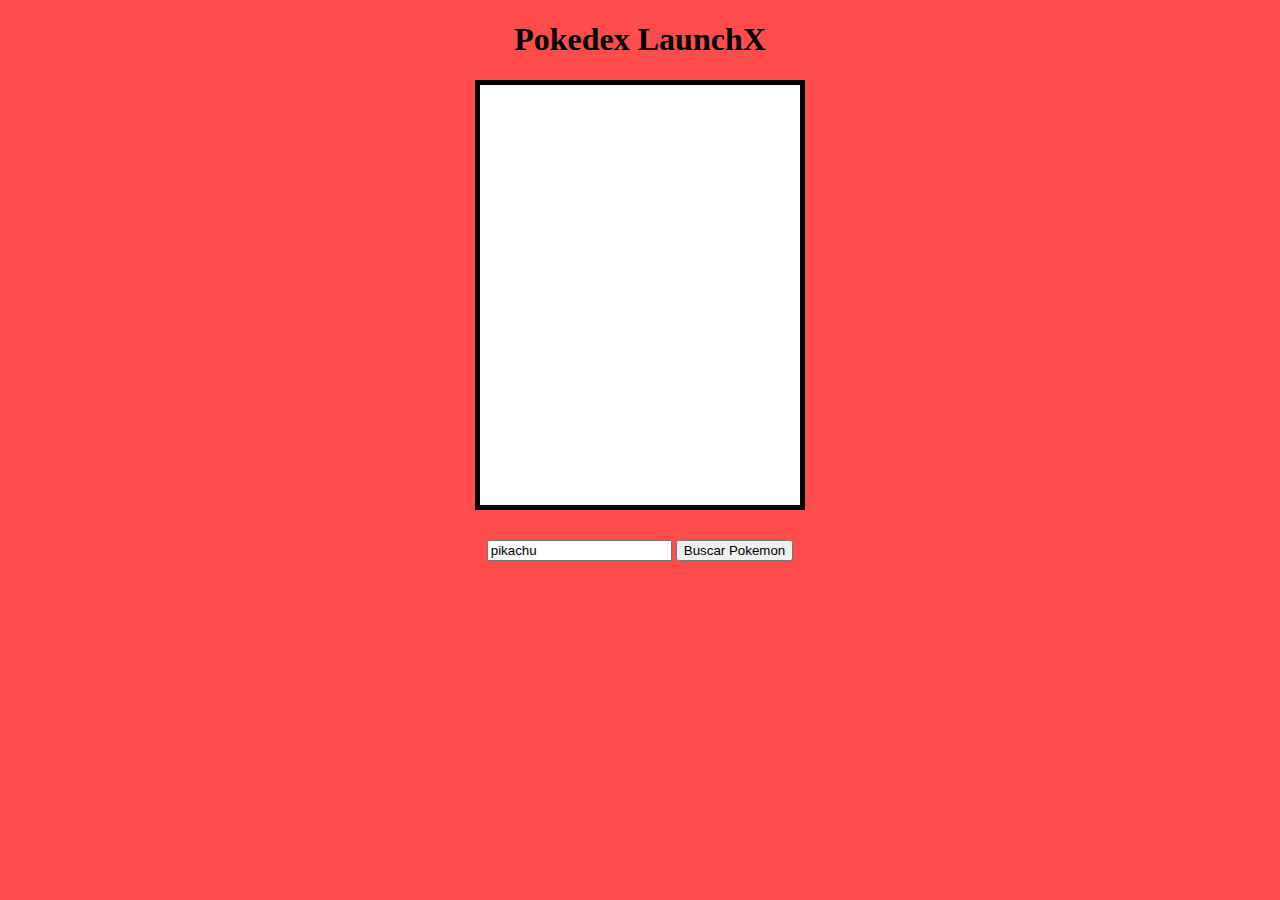
==== 04 - JS/practica/index.html @ 5159373c "add: practicas 3 - 4 terminadas" ====
<!DOCTYPE html>
<html lang="en">
  <head>
    <meta charset="UTF-8" />
    <meta http-equiv="X-UA-Compatible" content="IE=edge" />
    <meta name="viewport" content="width=device-width, initial-scale=1.0" />
    <title>Pokedex LaunchX</title>
    <link rel="stylesheet" href="./styles.css" />
  </head>
  <body>
    <div class="container">
      <h1>Pokedex LaunchX</h1>
      <div class="pokedex-info" id="pokedex-info"></div>
      <div>
        <input type="text" id="pokeName" value="pikachu" />
        <button id="submit">Buscar Pokemon</button>
      </div>
    </div>
  </body>
  <script src="./pokedex.js"></script>
</html>
---- 04 - JS/practica/styles.css ----
body {
  background-color: rgba(255, 0, 0, 0.7);
  color: #fff;
  padding: 0;
  margin: 0;
  color: #000;
}

.pokedex-info {
  border: 5px solid #000;
  background-color: #fff;
  width: 300px;
  height: 400px;
  overflow-y: scroll;
  padding: 10px;
  margin-bottom: 30px;
}

.container {
  width: 90%;
  max-width: 1000px;
  margin: 0 auto;
  display: flex;
  flex-direction: column;
  justify-content: center;
  align-items: center;
}

.main-info {
  display: flex;
  flex-direction: column;
  justify-content: center;
  align-items: center;
}

.stat .header {
  display: flex;
  justify-content: space-between;
}

.percentage-bar {
  background-color: yellow;
  width: 40%;
  height: 15px;
}
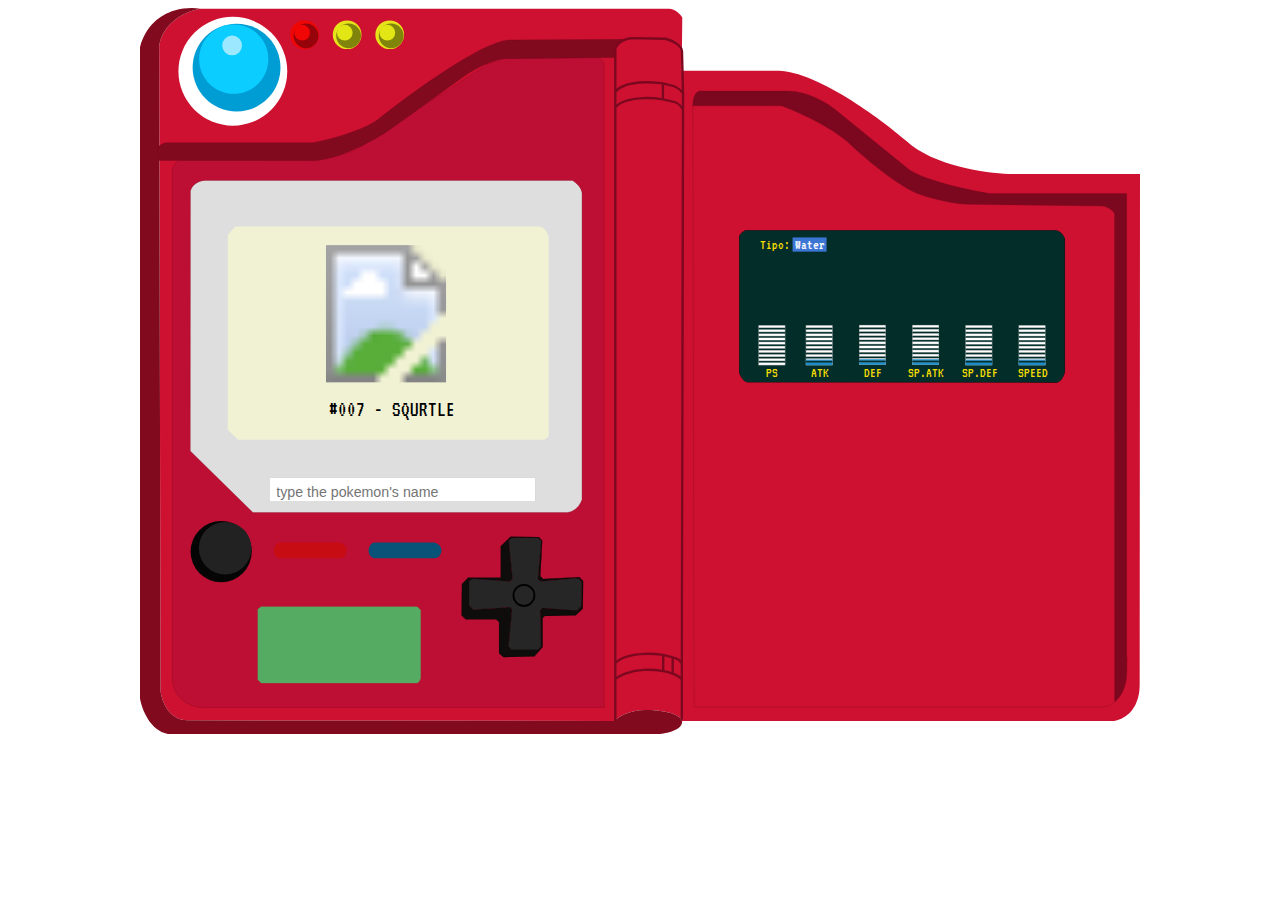
==== commit f0a42cb1: "ADD: svg UI added" ====
--- a/04 - JS/practica/index.html
+++ b/04 - JS/practica/index.html
@@ -5,16 +5,1851 @@
     <meta http-equiv="X-UA-Compatible" content="IE=edge" />
     <meta name="viewport" content="width=device-width, initial-scale=1.0" />
     <title>Pokedex LaunchX</title>
+    <link rel="preconnect" href="https://fonts.googleapis.com" />
+    <link rel="preconnect" href="https://fonts.gstatic.com" crossorigin />
+    <link
+      href="https://fonts.googleapis.com/css2?family=VT323&display=swap"
+      rel="stylesheet"
+    />
     <link rel="stylesheet" href="./styles.css" />
   </head>
   <body>
     <div class="container">
-      <h1>Pokedex LaunchX</h1>
-      <div class="pokedex-info" id="pokedex-info"></div>
-      <div>
-        <input type="text" id="pokeName" value="pikachu" />
-        <button id="submit">Buscar Pokemon</button>
-      </div>
+      <svg
+        width="1000"
+        viewBox="0 0 3382 2457"
+        fill="none"
+        xmlns="http://www.w3.org/2000/svg"
+      >
+        <g id="Group 13">
+          <g id="Vector 1">
+            <path
+              d="M1833.5 2411H3293C3322.17 2408.5 3380.6 2380.4 3381 2288L3382 561.5H2937.5C2860.5 559.333 2683.8 534.2 2593 451C2503 373.167 2290.4 216.5 2160 212.5H1832L1834 31.9999C1827.83 21.8332 1809.9 1.6999 1787.5 2.4999H203C163.832 9.48398 81.7127 40.963 65 126.5L69.5 2310C73.3333 2343.17 97.1 2409.4 161.5 2409L1605.5 2411C1617.17 2398.17 1655.3 2372.9 1714.5 2374.5C1749.5 2374.5 1822.3 2381.8 1833.5 2411Z"
+              fill="#CE1131"
+            />
+            <path
+              d="M0 132.5V2335.5C7 2376 39.1 2457 111.5 2457L1746 2456.5C1776.33 2454.83 1836.3 2443.4 1833.5 2411C1822.3 2381.8 1749.5 2374.5 1714.5 2374.5C1655.3 2372.9 1617.17 2398.17 1605.5 2411L161.5 2409C97.1 2409.4 73.3333 2343.17 69.5 2310L65 126.5C81.7127 40.963 163.832 9.48398 203 2.4999C181.088 -1.15218 149.065 -1.04994 116.5 8.72669C68.8139 23.0431 19.9656 58.1045 0 132.5Z"
+              fill="#810A1E"
+            />
+          </g>
+          <path
+            id="Vector 3"
+            d="M1570 2365.6V194.096C1570 170.496 1544.67 166.263 1532 167.096L1250.5 170.596C1244.5 160.996 1193.67 182.263 1169 194.096L737.5 474.596C715.1 492.596 629.5 509.429 589.5 515.596H137C121.8 515.996 112 535.763 109 545.596V2266.6C113.8 2342.6 176 2364.26 206.5 2365.6H1570Z"
+            fill="#BD0F34"
+            stroke="#7C081F"
+          />
+          <path
+            id="Vector 5"
+            d="M170.5 630L170 1498L382 1706.5H1443C1455.67 1706 1483.8 1696.4 1495 1662V626C1494.83 618.333 1488.1 599 1462.5 583H220C206.667 583.333 178.1 591 170.5 619V630Z"
+            fill="#DEDEDE"
+            stroke="#7C081F"
+          />
+          <path
+            id="Vector 2"
+            d="M62 469.5L62.5 515.5L583.5 516C665.1 516 786.167 450.333 836.5 417.5L1095 231.5C1162.6 185.9 1213.83 172.5 1231 171.5L1604 167.5V140.5C1604.8 121.3 1640 109.5 1657.5 106L1245.5 108C1148.3 118 911.333 291.5 805 377C745.8 418.6 632.667 446.667 583.5 455.5H91C77 455.5 65.8333 464.833 62 469.5Z"
+            fill="#810A1E"
+            stroke="#7C081F"
+          />
+          <g id="Vector">
+            <path
+              d="M3296.16 2346.5C3317.24 2329.33 3336.76 2297.99 3337 2245C3337.4 2158.2 3337.17 2206.5 3337 2241.5V627.5H2874C2810.83 617.5 2668.4 587.8 2604 549L2351 343C2325.83 322.167 2258.1 280.5 2188.5 280.5H1899.5C1889.6 278.529 1869.97 285.98 1869.51 331C1869.51 331 2167 331 2169 331C2171 331 2337.73 392.75 2414 472.5C2460.17 514.833 2569.2 605.6 2636 630C2673.33 643.5 2754.5 664 2800.5 664L3254.5 670C3264.33 671.167 3286.4 677.9 3296 695.5L3296.16 2346.5Z"
+              fill="#7C081F"
+            />
+            <path
+              d="M3337 2245C3336.6 2331.8 3284.5 2360.5 3258.5 2364H1874L1869.5 333C1869.5 332.325 1869.5 331.659 1869.51 331M3337 2245C3337.4 2158.2 3337.17 2206.5 3337 2241.5V627.5H2874C2810.83 617.5 2668.4 587.8 2604 549L2351 343C2325.83 322.167 2258.1 280.5 2188.5 280.5H1899.5C1889.6 278.529 1869.97 285.98 1869.51 331M3337 2245C3336.76 2297.99 3317.24 2329.33 3296.16 2346.5L3296 695.5C3286.4 677.9 3264.33 671.167 3254.5 670L2800.5 664C2754.5 664 2673.33 643.5 2636 630C2569.2 605.6 2460.17 514.833 2414 472.5C2337.73 392.75 2171 331 2169 331C2167 331 1869.51 331 1869.51 331M1869.5 331H1869.51"
+              stroke="#7C081F"
+            />
+          </g>
+          <g id="Group 1">
+            <circle id="Ellipse 4" cx="314" cy="214" r="184" fill="white" />
+            <path
+              id="Ellipse 1"
+              d="M475 201.5C475 283.514 408.514 350 326.5 350C244.486 350 178 283.514 178 201.5C178 119.486 244.486 53 326.5 53C408.514 53 475 119.486 475 201.5Z"
+              fill="#009DD4"
+            />
+            <path
+              id="Ellipse 3"
+              d="M434 173C434 237.617 381.617 290 317 290C252.383 290 200 237.617 200 173C200 108.383 252.383 56 317 56C381.617 56 434 108.383 434 173Z"
+              fill="#0BCDFF"
+            />
+            <circle
+              id="Ellipse 2"
+              cx="311.5"
+              cy="126.5"
+              r="33.5"
+              fill="#9CE8FF"
+            />
+          </g>
+          <g id="Group 2">
+            <circle
+              id="Ellipse 5"
+              cx="556.5"
+              cy="90.5"
+              r="48.5"
+              fill="#F00605"
+            />
+            <path
+              id="Ellipse 7"
+              d="M603.5 94C603.5 117.196 584.696 136 561.5 136C538.304 136 519.5 117.196 519.5 94C519.5 70.804 538.304 52 561.5 52C584.696 52 603.5 70.804 603.5 94Z"
+              fill="#96030B"
+            />
+            <circle
+              id="Ellipse 6"
+              cx="548.5"
+              cy="83.5"
+              r="26.5"
+              fill="#F00605"
+            />
+          </g>
+          <g id="Group 3">
+            <circle
+              id="Ellipse 5_2"
+              cx="700.5"
+              cy="90.5"
+              r="48.5"
+              fill="#E6E318"
+            />
+            <path
+              id="Ellipse 7_2"
+              d="M747.5 94C747.5 117.196 728.696 136 705.5 136C682.304 136 663.5 117.196 663.5 94C663.5 70.804 682.304 52 705.5 52C728.696 52 747.5 70.804 747.5 94Z"
+              fill="#80840B"
+            />
+            <circle
+              id="Ellipse 6_2"
+              cx="692.5"
+              cy="83.5"
+              r="26.5"
+              fill="#E2E615"
+            />
+          </g>
+          <g id="Group 4">
+            <circle
+              id="Ellipse 5_3"
+              cx="844.5"
+              cy="90.5"
+              r="48.5"
+              fill="#E6E318"
+            />
+            <path
+              id="Ellipse 7_3"
+              d="M891.5 94C891.5 117.196 872.696 136 849.5 136C826.304 136 807.5 117.196 807.5 94C807.5 70.804 826.304 52 849.5 52C872.696 52 891.5 70.804 891.5 94Z"
+              fill="#80840B"
+            />
+            <circle
+              id="Ellipse 6_3"
+              cx="836.5"
+              cy="83.5"
+              r="26.5"
+              fill="#E2E615"
+            />
+          </g>
+          <path
+            id="Vector 4"
+            d="M1607.5 2411.5V2268.5M1607.5 2268.5C1620.67 2258.83 1658.3 2239.3 1703.5 2238.5C1719.8 2237.86 1745.14 2238.59 1769.5 2242.74M1607.5 2268.5V2215.5M1832.5 2271V2407M1832.5 2271V2217.5M1832.5 2271C1826.01 2262.23 1814.86 2255.68 1801.5 2250.84M1832.5 2217.5C1829.5 2211.83 1819.1 2199.7 1801.5 2196.5M1832.5 2217.5L1836.5 344M1801.5 2196.5V2250.84M1801.5 2196.5L1769.5 2188M1801.5 2250.84C1791.69 2247.28 1780.7 2244.65 1769.5 2242.74M1769.5 2242.74V2188M1769.5 2188C1755.83 2186 1721 2182.6 1691 2185C1671.33 2186.09 1627.1 2193.71 1607.5 2215.5M1607.5 2215.5V336M1836.5 344C1832.67 335.833 1820.4 318.9 1802 316.5L1768.5 309M1836.5 344V288.5M1768.5 309C1755 306.667 1720.2 302.7 1689 305.5C1670.17 306.333 1627.5 313.6 1607.5 336M1768.5 309V255M1607.5 336V283.5M1836.5 288.5C1833 283 1821.2 270.2 1802 263L1768.5 255M1836.5 288.5L1833 145.5C1832.17 136.5 1819.8 115.6 1777 104L1659 102C1645.67 103.333 1616.7 112.5 1607.5 138.5V283.5M1768.5 255C1753 253 1715.4 249.6 1689 252C1674.67 253.833 1644.4 258.6 1638 263C1632.83 264.333 1619.5 270.3 1607.5 283.5"
+            stroke="#7C081F"
+            stroke-width="8"
+          />
+          <g id="Group 5">
+            <circle
+              id="Ellipse 9"
+              cx="274.5"
+              cy="1838.5"
+              r="103.5"
+              fill="#050505"
+            />
+            <circle id="Ellipse 8" cx="288" cy="1827" r="89" fill="#222222" />
+          </g>
+          <path
+            id="Vector 7"
+            d="M474.5 1808H673C681.167 1809.17 697.8 1815.9 699 1833.5C699 1842.33 693.8 1860.2 673 1861H474.5C467 1860.33 452.1 1853.9 452.5 1833.5C453.5 1825 459.3 1808 474.5 1808Z"
+            fill="#C70C13"
+          />
+          <path
+            id="Vector 8"
+            d="M795.008 1808H993.508C1001.67 1809.17 1018.31 1815.9 1019.51 1833.5C1019.51 1842.33 1014.31 1860.2 993.508 1861H795.008C787.508 1860.33 772.608 1853.9 773.008 1833.5C774.008 1825 779.808 1808 795.008 1808Z"
+            fill="#095378"
+          />
+          <path
+            id="Vector 9"
+            d="M398.5 2033.5V2271.5L410 2283H936C939 2282.83 945.8 2279.2 949 2266V2038C947.833 2035.17 943.6 2028.6 936 2025H409.5L398.5 2033.5Z"
+            fill="#55AB62"
+            stroke="#55AB62"
+          />
+          <g id="Group 6">
+            <g id="Vector_2">
+              <path
+                fill-rule="evenodd"
+                clip-rule="evenodd"
+                d="M1220.5 1819.5V1926.5H1110L1089 1948L1088 2054L1102 2067.5H1204.5L1214.5 2076.5V2182L1229.5 2195L1333 2193.5L1361.5 2161V2063L1368.5 2056L1472 2055L1497.5 2031.5L1498.5 1938L1485.5 1925L1363.5 1931.5L1353.5 1922L1360 1801.5L1348.5 1789.5L1253.5 1788.5L1220.5 1819.5ZM1112.5 1939L1125 1929.5L1252 1939.5L1259.5 1930.5L1247 1801.5L1257.5 1792H1346.5L1357 1803L1346 1930.5L1355 1939.5L1481.5 1928L1493.5 1939.5L1492.5 2023L1477 2038.5L1361.5 2029.5L1353.5 2038L1356.5 2160.5L1345.5 2171H1256L1246 2159L1258 2034.5L1250.5 2027L1127 2035L1112.5 2020.5V1939Z"
+                fill="#0E0D0B"
+              />
+              <path
+                d="M1125 1929.5L1112.5 1939V2020.5L1127 2035L1250.5 2027L1258 2034.5L1246 2159L1256 2171H1345.5L1356.5 2160.5L1353.5 2038L1361.5 2029.5L1477 2038.5L1492.5 2023L1493.5 1939.5L1481.5 1928L1355 1939.5L1346 1930.5L1357 1803L1346.5 1792H1257.5L1247 1801.5L1259.5 1930.5L1252 1939.5L1125 1929.5Z"
+                fill="#262626"
+              />
+              <path
+                d="M1125 1929.5L1125.04 1929L1124.85 1928.99L1124.7 1929.1L1125 1929.5ZM1112.5 1939L1112.2 1938.6L1112 1938.75V1939H1112.5ZM1112.5 2020.5H1112V2020.71L1112.15 2020.85L1112.5 2020.5ZM1127 2035L1126.65 2035.35L1126.81 2035.51L1127.03 2035.5L1127 2035ZM1250.5 2027L1250.85 2026.65L1250.69 2026.49L1250.47 2026.5L1250.5 2027ZM1258 2034.5L1258.5 2034.55L1258.52 2034.31L1258.35 2034.15L1258 2034.5ZM1246 2159L1245.5 2158.95L1245.48 2159.16L1245.62 2159.32L1246 2159ZM1256 2171L1255.62 2171.32L1255.77 2171.5H1256V2171ZM1345.5 2171V2171.5H1345.7L1345.85 2171.36L1345.5 2171ZM1356.5 2160.5L1356.85 2160.86L1357.01 2160.71L1357 2160.49L1356.5 2160.5ZM1353.5 2038L1353.14 2037.66L1353 2037.81L1353 2038.01L1353.5 2038ZM1361.5 2029.5L1361.54 2029L1361.3 2028.98L1361.14 2029.16L1361.5 2029.5ZM1477 2038.5L1476.96 2039L1477.19 2039.02L1477.35 2038.85L1477 2038.5ZM1492.5 2023L1492.85 2023.35L1493 2023.21L1493 2023.01L1492.5 2023ZM1493.5 1939.5L1494 1939.51L1494 1939.29L1493.85 1939.14L1493.5 1939.5ZM1481.5 1928L1481.85 1927.64L1481.68 1927.48L1481.45 1927.5L1481.5 1928ZM1355 1939.5L1354.65 1939.85L1354.81 1940.02L1355.05 1940L1355 1939.5ZM1346 1930.5L1345.5 1930.46L1345.48 1930.69L1345.65 1930.85L1346 1930.5ZM1357 1803L1357.5 1803.04L1357.52 1802.82L1357.36 1802.65L1357 1803ZM1346.5 1792L1346.86 1791.65L1346.71 1791.5H1346.5V1792ZM1257.5 1792V1791.5H1257.31L1257.16 1791.63L1257.5 1792ZM1247 1801.5L1246.66 1801.13L1246.48 1801.3L1246.5 1801.55L1247 1801.5ZM1259.5 1930.5L1259.88 1930.82L1260.02 1930.66L1260 1930.45L1259.5 1930.5ZM1252 1939.5L1251.96 1940L1252.22 1940.02L1252.38 1939.82L1252 1939.5ZM1220.5 1819.5L1220.16 1819.14L1220 1819.28V1819.5H1220.5ZM1220.5 1926.5V1927H1221V1926.5H1220.5ZM1110 1926.5V1926H1109.79L1109.64 1926.15L1110 1926.5ZM1089 1948L1088.64 1947.65L1088.5 1947.79L1088.5 1948L1089 1948ZM1088 2054L1087.5 2054L1087.5 2054.21L1087.65 2054.36L1088 2054ZM1102 2067.5L1101.65 2067.86L1101.8 2068H1102V2067.5ZM1204.5 2067.5L1204.83 2067.13L1204.69 2067H1204.5V2067.5ZM1214.5 2076.5H1215V2076.28L1214.83 2076.13L1214.5 2076.5ZM1214.5 2182H1214V2182.23L1214.17 2182.38L1214.5 2182ZM1229.5 2195L1229.17 2195.38L1229.32 2195.5L1229.51 2195.5L1229.5 2195ZM1333 2193.5L1333.01 2194L1333.23 2194L1333.38 2193.83L1333 2193.5ZM1361.5 2161L1361.88 2161.33L1362 2161.19V2161H1361.5ZM1361.5 2063L1361.15 2062.65L1361 2062.79V2063H1361.5ZM1368.5 2056L1368.5 2055.5L1368.29 2055.5L1368.15 2055.65L1368.5 2056ZM1472 2055L1472 2055.5L1472.2 2055.5L1472.34 2055.37L1472 2055ZM1497.5 2031.5L1497.84 2031.87L1498 2031.72L1498 2031.51L1497.5 2031.5ZM1498.5 1938L1499 1938.01L1499 1937.8L1498.85 1937.65L1498.5 1938ZM1485.5 1925L1485.85 1924.65L1485.7 1924.49L1485.47 1924.5L1485.5 1925ZM1363.5 1931.5L1363.16 1931.86L1363.31 1932.01L1363.53 1932L1363.5 1931.5ZM1353.5 1922L1353 1921.97L1352.99 1922.2L1353.16 1922.36L1353.5 1922ZM1360 1801.5L1360.5 1801.53L1360.51 1801.31L1360.36 1801.15L1360 1801.5ZM1348.5 1789.5L1348.86 1789.15L1348.72 1789L1348.51 1789L1348.5 1789.5ZM1253.5 1788.5L1253.51 1788L1253.3 1788L1253.16 1788.14L1253.5 1788.5ZM1124.7 1929.1L1112.2 1938.6L1112.8 1939.4L1125.3 1929.9L1124.7 1929.1ZM1112 1939V2020.5H1113V1939H1112ZM1112.15 2020.85L1126.65 2035.35L1127.35 2034.65L1112.85 2020.15L1112.15 2020.85ZM1127.03 2035.5L1250.53 2027.5L1250.47 2026.5L1126.97 2034.5L1127.03 2035.5ZM1250.15 2027.35L1257.65 2034.85L1258.35 2034.15L1250.85 2026.65L1250.15 2027.35ZM1257.5 2034.45L1245.5 2158.95L1246.5 2159.05L1258.5 2034.55L1257.5 2034.45ZM1245.62 2159.32L1255.62 2171.32L1256.38 2170.68L1246.38 2158.68L1245.62 2159.32ZM1256 2171.5H1345.5V2170.5H1256V2171.5ZM1345.85 2171.36L1356.85 2160.86L1356.15 2160.14L1345.15 2170.64L1345.85 2171.36ZM1357 2160.49L1354 2037.99L1353 2038.01L1356 2160.51L1357 2160.49ZM1353.86 2038.34L1361.86 2029.84L1361.14 2029.16L1353.14 2037.66L1353.86 2038.34ZM1361.46 2030L1476.96 2039L1477.04 2038L1361.54 2029L1361.46 2030ZM1477.35 2038.85L1492.85 2023.35L1492.15 2022.65L1476.65 2038.15L1477.35 2038.85ZM1493 2023.01L1494 1939.51L1493 1939.49L1492 2022.99L1493 2023.01ZM1493.85 1939.14L1481.85 1927.64L1481.15 1928.36L1493.15 1939.86L1493.85 1939.14ZM1481.45 1927.5L1354.95 1939L1355.05 1940L1481.55 1928.5L1481.45 1927.5ZM1355.35 1939.15L1346.35 1930.15L1345.65 1930.85L1354.65 1939.85L1355.35 1939.15ZM1346.5 1930.54L1357.5 1803.04L1356.5 1802.96L1345.5 1930.46L1346.5 1930.54ZM1357.36 1802.65L1346.86 1791.65L1346.14 1792.35L1356.64 1803.35L1357.36 1802.65ZM1346.5 1791.5H1257.5V1792.5H1346.5V1791.5ZM1257.16 1791.63L1246.66 1801.13L1247.34 1801.87L1257.84 1792.37L1257.16 1791.63ZM1246.5 1801.55L1259 1930.55L1260 1930.45L1247.5 1801.45L1246.5 1801.55ZM1259.12 1930.18L1251.62 1939.18L1252.38 1939.82L1259.88 1930.82L1259.12 1930.18ZM1252.04 1939L1125.04 1929L1124.96 1930L1251.96 1940L1252.04 1939ZM1220 1819.5V1926.5H1221V1819.5H1220ZM1220.5 1926H1110V1927H1220.5V1926ZM1109.64 1926.15L1088.64 1947.65L1089.36 1948.35L1110.36 1926.85L1109.64 1926.15ZM1088.5 1948L1087.5 2054L1088.5 2054L1089.5 1948L1088.5 1948ZM1087.65 2054.36L1101.65 2067.86L1102.35 2067.14L1088.35 2053.64L1087.65 2054.36ZM1102 2068H1204.5V2067H1102V2068ZM1204.17 2067.87L1214.17 2076.87L1214.83 2076.13L1204.83 2067.13L1204.17 2067.87ZM1214 2076.5V2182H1215V2076.5H1214ZM1214.17 2182.38L1229.17 2195.38L1229.83 2194.62L1214.83 2181.62L1214.17 2182.38ZM1229.51 2195.5L1333.01 2194L1332.99 2193L1229.49 2194.5L1229.51 2195.5ZM1333.38 2193.83L1361.88 2161.33L1361.12 2160.67L1332.62 2193.17L1333.38 2193.83ZM1362 2161V2063H1361V2161H1362ZM1361.85 2063.35L1368.85 2056.35L1368.15 2055.65L1361.15 2062.65L1361.85 2063.35ZM1368.5 2056.5L1472 2055.5L1472 2054.5L1368.5 2055.5L1368.5 2056.5ZM1472.34 2055.37L1497.84 2031.87L1497.16 2031.13L1471.66 2054.63L1472.34 2055.37ZM1498 2031.51L1499 1938.01L1498 1937.99L1497 2031.49L1498 2031.51ZM1498.85 1937.65L1485.85 1924.65L1485.15 1925.35L1498.15 1938.35L1498.85 1937.65ZM1485.47 1924.5L1363.47 1931L1363.53 1932L1485.53 1925.5L1485.47 1924.5ZM1363.84 1931.14L1353.84 1921.64L1353.16 1922.36L1363.16 1931.86L1363.84 1931.14ZM1354 1922.03L1360.5 1801.53L1359.5 1801.47L1353 1921.97L1354 1922.03ZM1360.36 1801.15L1348.86 1789.15L1348.14 1789.85L1359.64 1801.85L1360.36 1801.15ZM1348.51 1789L1253.51 1788L1253.49 1789L1348.49 1790L1348.51 1789ZM1253.16 1788.14L1220.16 1819.14L1220.84 1819.86L1253.84 1788.86L1253.16 1788.14Z"
+                fill="black"
+              />
+            </g>
+            <circle
+              id="Ellipse 10"
+              cx="1298.5"
+              cy="1986.5"
+              r="35.5"
+              stroke="black"
+              stroke-width="6"
+            />
+          </g>
+          <g id="stats-screen">
+            <g id="Group 14">
+              <g id="Vector 10">
+                <path
+                  d="M2026.5 771V1233.5C2029.67 1243.17 2039.7 1263.2 2054.5 1266L3102.5 1266.5C3108.33 1265.17 3121.6 1256.2 3128 1231V782.5C3126.17 774.333 3117.6 756.7 3098 751.5H2048C2042.5 754.5 2030.5 762.6 2026.5 771Z"
+                  fill="#032D29"
+                />
+                <path
+                  d="M2026.5 771L2026.05 770.785L2026 770.887V771H2026.5ZM2026.5 1233.5H2026V1233.58L2026.02 1233.66L2026.5 1233.5ZM2054.5 1266L2054.41 1266.49L2054.45 1266.5H2054.5L2054.5 1266ZM3102.5 1266.5L3102.5 1267H3102.56L3102.61 1266.99L3102.5 1266.5ZM3128 1231L3128.48 1231.12L3128.5 1231.06V1231H3128ZM3128 782.5H3128.5V782.445L3128.49 782.39L3128 782.5ZM3098 751.5L3098.13 751.017L3098.07 751H3098V751.5ZM2048 751.5V751H2047.87L2047.76 751.061L2048 751.5ZM2026 771V1233.5H2027V771H2026ZM2026.02 1233.66C2027.62 1238.53 2030.94 1246 2035.73 1252.62C2040.51 1259.22 2046.82 1265.06 2054.41 1266.49L2054.59 1265.51C2047.38 1264.14 2041.27 1258.56 2036.54 1252.03C2031.82 1245.51 2028.55 1238.14 2026.98 1233.34L2026.02 1233.66ZM2054.5 1266.5L3102.5 1267L3102.5 1266L2054.5 1265.5L2054.5 1266.5ZM3102.61 1266.99C3108.68 1265.6 3122.05 1256.44 3128.48 1231.12L3127.52 1230.88C3121.15 1255.96 3107.98 1264.73 3102.39 1266.01L3102.61 1266.99ZM3128.5 1231V782.5H3127.5V1231H3128.5ZM3128.49 782.39C3126.63 774.12 3117.97 756.282 3098.13 751.017L3097.87 751.983C3117.23 757.118 3125.7 774.546 3127.51 782.61L3128.49 782.39ZM3098 751H2048V752H3098V751ZM2047.76 751.061C2044.99 752.575 2040.58 755.367 2036.37 758.839C2032.17 762.303 2028.1 766.485 2026.05 770.785L2026.95 771.215C2028.9 767.115 2032.83 763.047 2037.01 759.611C2041.17 756.183 2045.51 753.425 2048.24 751.939L2047.76 751.061Z"
+                  fill="black"
+                />
+              </g>
+              <rect
+                x="2207"
+                y="776"
+                width="115"
+                height="48"
+                fill="#3C76D5"
+                id="type-container"
+              />
+              <g id="Group 22">
+                <text
+                  
+                  fill="white"
+                  xml:space="preserve"
+                  style="white-space: pre"
+                  font-family="VT323"
+                  font-size="48"
+                  letter-spacing="0em"
+                >
+                  <tspan x="2216" y="814.4" id="type-text">Water</tspan>
+                </text>
+                <text
+                  id="Tipo:"
+                  fill="#F6DD01"
+                  xml:space="preserve"
+                  style="white-space: pre"
+                  font-family="VT323"
+                  font-size="48"
+                  letter-spacing="0em"
+                >
+                  <tspan x="2098" y="813.4">Tipo:</tspan>
+                </text>
+              </g>
+            </g>
+            <g id="Group 15">
+              <text
+                id="PS"
+                fill="#F6DD01"
+                xml:space="preserve"
+                style="white-space: pre"
+                font-family="VT323"
+                font-size="48"
+                letter-spacing="0em"
+              >
+                <tspan x="2117" y="1249.4">PS</tspan>
+              </text>
+              <g id="Group 8">
+                <g>
+                  <rect
+                    id="Rectangle 15"
+                    x="2092"
+                    y="1073"
+                    width="90"
+                    height="135"
+                    fill="white"
+                  />
+                  <!-- x: 1073 - 100% -->
+                  <!-- x: 1207 - 0% -->
+                  <rect
+                    id="ps-percent"
+                    x="2092"
+                    y="1207"
+                    width="90"
+                    height="0"
+                    fill="#178DCD"
+                  />
+                </g>
+                <g id="Rectangle 2">
+                  <rect
+                    x="2092.5"
+                    y="1073.5"
+                    width="89"
+                    height="8"
+                    stroke="#7F8D8D"
+                  />
+                  <rect
+                    x="2092.5"
+                    y="1073.5"
+                    width="89"
+                    height="8"
+                    stroke="black"
+                    stroke-opacity="0.2"
+                  />
+                </g>
+                <g id="Rectangle 3">
+                  <rect
+                    x="2092.5"
+                    y="1087.5"
+                    width="89"
+                    height="8"
+                    stroke="#7F8D8D"
+                  />
+                  <rect
+                    x="2092.5"
+                    y="1087.5"
+                    width="89"
+                    height="8"
+                    stroke="black"
+                    stroke-opacity="0.2"
+                  />
+                </g>
+                <g id="Rectangle 4">
+                  <rect
+                    x="2092.5"
+                    y="1101.5"
+                    width="89"
+                    height="8"
+                    stroke="#7F8D8D"
+                  />
+                  <rect
+                    x="2092.5"
+                    y="1101.5"
+                    width="89"
+                    height="8"
+                    stroke="black"
+                    stroke-opacity="0.2"
+                  />
+                </g>
+                <g id="Rectangle 5">
+                  <rect
+                    x="2092.5"
+                    y="1115.5"
+                    width="89"
+                    height="8"
+                    stroke="#7F8D8D"
+                  />
+                  <rect
+                    x="2092.5"
+                    y="1115.5"
+                    width="89"
+                    height="8"
+                    stroke="black"
+                    stroke-opacity="0.2"
+                  />
+                </g>
+                <g id="Rectangle 6">
+                  <rect
+                    x="2092.5"
+                    y="1129.5"
+                    width="89"
+                    height="8"
+                    stroke="#7F8D8D"
+                  />
+                  <rect
+                    x="2092.5"
+                    y="1129.5"
+                    width="89"
+                    height="8"
+                    stroke="black"
+                    stroke-opacity="0.2"
+                  />
+                </g>
+                <g id="Rectangle 7">
+                  <rect
+                    x="2092.5"
+                    y="1143.5"
+                    width="89"
+                    height="8"
+                    stroke="#7F8D8D"
+                  />
+                  <rect
+                    x="2092.5"
+                    y="1143.5"
+                    width="89"
+                    height="8"
+                    stroke="black"
+                    stroke-opacity="0.2"
+                  />
+                </g>
+                <g id="Rectangle 8">
+                  <rect
+                    x="2092.5"
+                    y="1157.5"
+                    width="89"
+                    height="8"
+                    stroke="#7F8D8D"
+                  />
+                  <rect
+                    x="2092.5"
+                    y="1157.5"
+                    width="89"
+                    height="8"
+                    stroke="black"
+                    stroke-opacity="0.2"
+                  />
+                </g>
+                <g id="Rectangle 9">
+                  <rect
+                    x="2092.5"
+                    y="1171.5"
+                    width="89"
+                    height="8"
+                    stroke="#7F8D8D"
+                  />
+                  <rect
+                    x="2092.5"
+                    y="1171.5"
+                    width="89"
+                    height="8"
+                    stroke="black"
+                    stroke-opacity="0.2"
+                  />
+                </g>
+                <g id="Rectangle 10">
+                  <rect
+                    x="2092.5"
+                    y="1185.5"
+                    width="89"
+                    height="8"
+                    stroke="#7F8D8D"
+                  />
+                  <rect
+                    x="2092.5"
+                    y="1185.5"
+                    width="89"
+                    height="8"
+                    stroke="black"
+                    stroke-opacity="0.2"
+                  />
+                </g>
+                <rect
+                  id="Rectangle 11"
+                  x="2092.5"
+                  y="1199.5"
+                  width="89"
+                  height="8"
+                  stroke="#7F8D8D"
+                />
+                <path
+                  id="Rectangle 16"
+                  d="M2092 1082H2182V1087H2092V1082Z"
+                  fill="#032D29"
+                />
+                <rect
+                  id="Rectangle 17"
+                  x="2092"
+                  y="1096"
+                  width="90"
+                  height="5"
+                  fill="#032D29"
+                />
+                <rect
+                  id="Rectangle 18"
+                  x="2092"
+                  y="1110"
+                  width="90"
+                  height="5"
+                  fill="#032D29"
+                />
+                <rect
+                  id="Rectangle 20"
+                  x="2092"
+                  y="1124"
+                  width="90"
+                  height="5"
+                  fill="#032D29"
+                />
+                <rect
+                  id="Rectangle 21"
+                  x="2092"
+                  y="1138"
+                  width="90"
+                  height="5"
+                  fill="#032D29"
+                />
+                <rect
+                  id="Rectangle 22"
+                  x="2092"
+                  y="1152"
+                  width="90"
+                  height="5"
+                  fill="#032D29"
+                />
+                <rect
+                  id="Rectangle 23"
+                  x="2092"
+                  y="1166"
+                  width="90"
+                  height="5"
+                  fill="#032D29"
+                />
+                <rect
+                  id="Rectangle 24"
+                  x="2092"
+                  y="1180"
+                  width="90"
+                  height="5"
+                  fill="#032D29"
+                />
+                <rect
+                  id="Rectangle 25"
+                  x="2092"
+                  y="1194"
+                  width="90"
+                  height="5"
+                  fill="#032D29"
+                />
+              </g>
+            </g>
+            <g id="Group 16">
+              <text
+                id="ATK"
+                fill="#F6DD01"
+                xml:space="preserve"
+                style="white-space: pre"
+                font-family="VT323"
+                font-size="48"
+                letter-spacing="0em"
+              >
+                <tspan x="2268" y="1249.4">ATK</tspan>
+              </text>
+              <g id="Group 7">
+                <rect
+                  id="Rectangle 15_2"
+                  x="2252"
+                  y="1073"
+                  width="90"
+                  height="135"
+                  fill="white"
+                />
+                <rect
+                  id="atk-percent"
+                  x="2252"
+                  y="1189"
+                  width="90"
+                  height="19"
+                  fill="#178DCD"
+                />
+                <g id="Rectangle 2_2">
+                  <rect
+                    x="2252.5"
+                    y="1073.5"
+                    width="89"
+                    height="8"
+                    stroke="#7F8D8D"
+                  />
+                  <rect
+                    x="2252.5"
+                    y="1073.5"
+                    width="89"
+                    height="8"
+                    stroke="black"
+                    stroke-opacity="0.2"
+                  />
+                </g>
+                <g id="Rectangle 3_2">
+                  <rect
+                    x="2252.5"
+                    y="1087.5"
+                    width="89"
+                    height="8"
+                    stroke="#7F8D8D"
+                  />
+                  <rect
+                    x="2252.5"
+                    y="1087.5"
+                    width="89"
+                    height="8"
+                    stroke="black"
+                    stroke-opacity="0.2"
+                  />
+                </g>
+                <g id="Rectangle 4_2">
+                  <rect
+                    x="2252.5"
+                    y="1101.5"
+                    width="89"
+                    height="8"
+                    stroke="#7F8D8D"
+                  />
+                  <rect
+                    x="2252.5"
+                    y="1101.5"
+                    width="89"
+                    height="8"
+                    stroke="black"
+                    stroke-opacity="0.2"
+                  />
+                </g>
+                <g id="Rectangle 5_2">
+                  <rect
+                    x="2252.5"
+                    y="1115.5"
+                    width="89"
+                    height="8"
+                    stroke="#7F8D8D"
+                  />
+                  <rect
+                    x="2252.5"
+                    y="1115.5"
+                    width="89"
+                    height="8"
+                    stroke="black"
+                    stroke-opacity="0.2"
+                  />
+                </g>
+                <g id="Rectangle 6_2">
+                  <rect
+                    x="2252.5"
+                    y="1129.5"
+                    width="89"
+                    height="8"
+                    stroke="#7F8D8D"
+                  />
+                  <rect
+                    x="2252.5"
+                    y="1129.5"
+                    width="89"
+                    height="8"
+                    stroke="black"
+                    stroke-opacity="0.2"
+                  />
+                </g>
+                <g id="Rectangle 7_2">
+                  <rect
+                    x="2252.5"
+                    y="1143.5"
+                    width="89"
+                    height="8"
+                    stroke="#7F8D8D"
+                  />
+                  <rect
+                    x="2252.5"
+                    y="1143.5"
+                    width="89"
+                    height="8"
+                    stroke="black"
+                    stroke-opacity="0.2"
+                  />
+                </g>
+                <g id="Rectangle 8_2">
+                  <rect
+                    x="2252.5"
+                    y="1157.5"
+                    width="89"
+                    height="8"
+                    stroke="#7F8D8D"
+                  />
+                  <rect
+                    x="2252.5"
+                    y="1157.5"
+                    width="89"
+                    height="8"
+                    stroke="black"
+                    stroke-opacity="0.2"
+                  />
+                </g>
+                <g id="Rectangle 9_2">
+                  <rect
+                    x="2252.5"
+                    y="1171.5"
+                    width="89"
+                    height="8"
+                    stroke="#7F8D8D"
+                  />
+                  <rect
+                    x="2252.5"
+                    y="1171.5"
+                    width="89"
+                    height="8"
+                    stroke="black"
+                    stroke-opacity="0.2"
+                  />
+                </g>
+                <g id="Rectangle 10_2">
+                  <rect
+                    x="2252.5"
+                    y="1185.5"
+                    width="89"
+                    height="8"
+                    stroke="#7F8D8D"
+                  />
+                  <rect
+                    x="2252.5"
+                    y="1185.5"
+                    width="89"
+                    height="8"
+                    stroke="black"
+                    stroke-opacity="0.2"
+                  />
+                </g>
+                <rect
+                  id="Rectangle 11_2"
+                  x="2252.5"
+                  y="1199.5"
+                  width="89"
+                  height="8"
+                  stroke="#7F8D8D"
+                />
+                <path
+                  id="Rectangle 16_2"
+                  d="M2252 1082H2342V1087H2252V1082Z"
+                  fill="#032D29"
+                />
+                <rect
+                  id="Rectangle 17_2"
+                  x="2252"
+                  y="1096"
+                  width="90"
+                  height="5"
+                  fill="#032D29"
+                />
+                <rect
+                  id="Rectangle 18_2"
+                  x="2252"
+                  y="1110"
+                  width="90"
+                  height="5"
+                  fill="#032D29"
+                />
+                <rect
+                  id="Rectangle 20_2"
+                  x="2252"
+                  y="1124"
+                  width="90"
+                  height="5"
+                  fill="#032D29"
+                />
+                <rect
+                  id="Rectangle 21_2"
+                  x="2252"
+                  y="1138"
+                  width="90"
+                  height="5"
+                  fill="#032D29"
+                />
+                <rect
+                  id="Rectangle 22_2"
+                  x="2252"
+                  y="1152"
+                  width="90"
+                  height="5"
+                  fill="#032D29"
+                />
+                <rect
+                  id="Rectangle 23_2"
+                  x="2252"
+                  y="1166"
+                  width="90"
+                  height="5"
+                  fill="#032D29"
+                />
+                <rect
+                  id="Rectangle 24_2"
+                  x="2252"
+                  y="1180"
+                  width="90"
+                  height="5"
+                  fill="#032D29"
+                />
+                <rect
+                  id="Rectangle 25_2"
+                  x="2252"
+                  y="1194"
+                  width="90"
+                  height="5"
+                  fill="#032D29"
+                />
+              </g>
+            </g>
+            <g id="Group 17">
+              <text
+                id="DEF"
+                fill="#F6DD01"
+                xml:space="preserve"
+                style="white-space: pre"
+                font-family="VT323"
+                font-size="48"
+                letter-spacing="0em"
+              >
+                <tspan x="2448" y="1249.4">DEF</tspan>
+              </text>
+              <g id="Group 7_2">
+                <rect
+                  id="Rectangle 15_3"
+                  x="2432"
+                  y="1072"
+                  width="90"
+                  height="135"
+                  fill="white"
+                />
+                <rect
+                  id="def-percent"
+                  x="2432"
+                  y="1188"
+                  width="90"
+                  height="19"
+                  fill="#178DCD"
+                />
+                <g id="Rectangle 2_3">
+                  <rect
+                    x="2432.5"
+                    y="1072.5"
+                    width="89"
+                    height="8"
+                    stroke="#7F8D8D"
+                  />
+                  <rect
+                    x="2432.5"
+                    y="1072.5"
+                    width="89"
+                    height="8"
+                    stroke="black"
+                    stroke-opacity="0.2"
+                  />
+                </g>
+                <g id="Rectangle 3_3">
+                  <rect
+                    x="2432.5"
+                    y="1086.5"
+                    width="89"
+                    height="8"
+                    stroke="#7F8D8D"
+                  />
+                  <rect
+                    x="2432.5"
+                    y="1086.5"
+                    width="89"
+                    height="8"
+                    stroke="black"
+                    stroke-opacity="0.2"
+                  />
+                </g>
+                <g id="Rectangle 4_3">
+                  <rect
+                    x="2432.5"
+                    y="1100.5"
+                    width="89"
+                    height="8"
+                    stroke="#7F8D8D"
+                  />
+                  <rect
+                    x="2432.5"
+                    y="1100.5"
+                    width="89"
+                    height="8"
+                    stroke="black"
+                    stroke-opacity="0.2"
+                  />
+                </g>
+                <g id="Rectangle 5_3">
+                  <rect
+                    x="2432.5"
+                    y="1114.5"
+                    width="89"
+                    height="8"
+                    stroke="#7F8D8D"
+                  />
+                  <rect
+                    x="2432.5"
+                    y="1114.5"
+                    width="89"
+                    height="8"
+                    stroke="black"
+                    stroke-opacity="0.2"
+                  />
+                </g>
+                <g id="Rectangle 6_3">
+                  <rect
+                    x="2432.5"
+                    y="1128.5"
+                    width="89"
+                    height="8"
+                    stroke="#7F8D8D"
+                  />
+                  <rect
+                    x="2432.5"
+                    y="1128.5"
+                    width="89"
+                    height="8"
+                    stroke="black"
+                    stroke-opacity="0.2"
+                  />
+                </g>
+                <g id="Rectangle 7_3">
+                  <rect
+                    x="2432.5"
+                    y="1142.5"
+                    width="89"
+                    height="8"
+                    stroke="#7F8D8D"
+                  />
+                  <rect
+                    x="2432.5"
+                    y="1142.5"
+                    width="89"
+                    height="8"
+                    stroke="black"
+                    stroke-opacity="0.2"
+                  />
+                </g>
+                <g id="Rectangle 8_3">
+                  <rect
+                    x="2432.5"
+                    y="1156.5"
+                    width="89"
+                    height="8"
+                    stroke="#7F8D8D"
+                  />
+                  <rect
+                    x="2432.5"
+                    y="1156.5"
+                    width="89"
+                    height="8"
+                    stroke="black"
+                    stroke-opacity="0.2"
+                  />
+                </g>
+                <g id="Rectangle 9_3">
+                  <rect
+                    x="2432.5"
+                    y="1170.5"
+                    width="89"
+                    height="8"
+                    stroke="#7F8D8D"
+                  />
+                  <rect
+                    x="2432.5"
+                    y="1170.5"
+                    width="89"
+                    height="8"
+                    stroke="black"
+                    stroke-opacity="0.2"
+                  />
+                </g>
+                <g id="Rectangle 10_3">
+                  <rect
+                    x="2432.5"
+                    y="1184.5"
+                    width="89"
+                    height="8"
+                    stroke="#7F8D8D"
+                  />
+                  <rect
+                    x="2432.5"
+                    y="1184.5"
+                    width="89"
+                    height="8"
+                    stroke="black"
+                    stroke-opacity="0.2"
+                  />
+                </g>
+                <rect
+                  id="Rectangle 11_3"
+                  x="2432.5"
+                  y="1198.5"
+                  width="89"
+                  height="8"
+                  stroke="#7F8D8D"
+                />
+                <path
+                  id="Rectangle 16_3"
+                  d="M2432 1081H2522V1086H2432V1081Z"
+                  fill="#032D29"
+                />
+                <rect
+                  id="Rectangle 17_3"
+                  x="2432"
+                  y="1095"
+                  width="90"
+                  height="5"
+                  fill="#032D29"
+                />
+                <rect
+                  id="Rectangle 18_3"
+                  x="2432"
+                  y="1109"
+                  width="90"
+                  height="5"
+                  fill="#032D29"
+                />
+                <rect
+                  id="Rectangle 20_3"
+                  x="2432"
+                  y="1123"
+                  width="90"
+                  height="5"
+                  fill="#032D29"
+                />
+                <rect
+                  id="Rectangle 21_3"
+                  x="2432"
+                  y="1137"
+                  width="90"
+                  height="5"
+                  fill="#032D29"
+                />
+                <rect
+                  id="Rectangle 22_3"
+                  x="2432"
+                  y="1151"
+                  width="90"
+                  height="5"
+                  fill="#032D29"
+                />
+                <rect
+                  id="Rectangle 23_3"
+                  x="2432"
+                  y="1165"
+                  width="90"
+                  height="5"
+                  fill="#032D29"
+                />
+                <rect
+                  id="Rectangle 24_3"
+                  x="2432"
+                  y="1179"
+                  width="90"
+                  height="5"
+                  fill="#032D29"
+                />
+                <rect
+                  id="Rectangle 25_3"
+                  x="2432"
+                  y="1193"
+                  width="90"
+                  height="5"
+                  fill="#032D29"
+                />
+              </g>
+            </g>
+            <g id="Group 18">
+              <text
+                id="SP.ATK"
+                fill="#F6DD01"
+                xml:space="preserve"
+                style="white-space: pre"
+                font-family="VT323"
+                font-size="48"
+                letter-spacing="0em"
+              >
+                <tspan x="2599" y="1249.4">SP.ATK</tspan>
+              </text>
+              <g id="Group 7_3">
+                <rect
+                  id="Rectangle 15_4"
+                  x="2612"
+                  y="1072"
+                  width="90"
+                  height="135"
+                  fill="white"
+                />
+                <rect
+                  id="spa-percent"
+                  x="2612"
+                  y="1188"
+                  width="90"
+                  height="19"
+                  fill="#178DCD"
+                />
+                <g id="Rectangle 2_4">
+                  <rect
+                    x="2612.5"
+                    y="1072.5"
+                    width="89"
+                    height="8"
+                    stroke="#7F8D8D"
+                  />
+                  <rect
+                    x="2612.5"
+                    y="1072.5"
+                    width="89"
+                    height="8"
+                    stroke="black"
+                    stroke-opacity="0.2"
+                  />
+                </g>
+                <g id="Rectangle 3_4">
+                  <rect
+                    x="2612.5"
+                    y="1086.5"
+                    width="89"
+                    height="8"
+                    stroke="#7F8D8D"
+                  />
+                  <rect
+                    x="2612.5"
+                    y="1086.5"
+                    width="89"
+                    height="8"
+                    stroke="black"
+                    stroke-opacity="0.2"
+                  />
+                </g>
+                <g id="Rectangle 4_4">
+                  <rect
+                    x="2612.5"
+                    y="1100.5"
+                    width="89"
+                    height="8"
+                    stroke="#7F8D8D"
+                  />
+                  <rect
+                    x="2612.5"
+                    y="1100.5"
+                    width="89"
+                    height="8"
+                    stroke="black"
+                    stroke-opacity="0.2"
+                  />
+                </g>
+                <g id="Rectangle 5_4">
+                  <rect
+                    x="2612.5"
+                    y="1114.5"
+                    width="89"
+                    height="8"
+                    stroke="#7F8D8D"
+                  />
+                  <rect
+                    x="2612.5"
+                    y="1114.5"
+                    width="89"
+                    height="8"
+                    stroke="black"
+                    stroke-opacity="0.2"
+                  />
+                </g>
+                <g id="Rectangle 6_4">
+                  <rect
+                    x="2612.5"
+                    y="1128.5"
+                    width="89"
+                    height="8"
+                    stroke="#7F8D8D"
+                  />
+                  <rect
+                    x="2612.5"
+                    y="1128.5"
+                    width="89"
+                    height="8"
+                    stroke="black"
+                    stroke-opacity="0.2"
+                  />
+                </g>
+                <g id="Rectangle 7_4">
+                  <rect
+                    x="2612.5"
+                    y="1142.5"
+                    width="89"
+                    height="8"
+                    stroke="#7F8D8D"
+                  />
+                  <rect
+                    x="2612.5"
+                    y="1142.5"
+                    width="89"
+                    height="8"
+                    stroke="black"
+                    stroke-opacity="0.2"
+                  />
+                </g>
+                <g id="Rectangle 8_4">
+                  <rect
+                    x="2612.5"
+                    y="1156.5"
+                    width="89"
+                    height="8"
+                    stroke="#7F8D8D"
+                  />
+                  <rect
+                    x="2612.5"
+                    y="1156.5"
+                    width="89"
+                    height="8"
+                    stroke="black"
+                    stroke-opacity="0.2"
+                  />
+                </g>
+                <g id="Rectangle 9_4">
+                  <rect
+                    x="2612.5"
+                    y="1170.5"
+                    width="89"
+                    height="8"
+                    stroke="#7F8D8D"
+                  />
+                  <rect
+                    x="2612.5"
+                    y="1170.5"
+                    width="89"
+                    height="8"
+                    stroke="black"
+                    stroke-opacity="0.2"
+                  />
+                </g>
+                <g id="Rectangle 10_4">
+                  <rect
+                    x="2612.5"
+                    y="1184.5"
+                    width="89"
+                    height="8"
+                    stroke="#7F8D8D"
+                  />
+                  <rect
+                    x="2612.5"
+                    y="1184.5"
+                    width="89"
+                    height="8"
+                    stroke="black"
+                    stroke-opacity="0.2"
+                  />
+                </g>
+                <rect
+                  id="Rectangle 11_4"
+                  x="2612.5"
+                  y="1198.5"
+                  width="89"
+                  height="8"
+                  stroke="#7F8D8D"
+                />
+                <path
+                  id="Rectangle 16_4"
+                  d="M2612 1081H2702V1086H2612V1081Z"
+                  fill="#032D29"
+                />
+                <rect
+                  id="Rectangle 17_4"
+                  x="2612"
+                  y="1095"
+                  width="90"
+                  height="5"
+                  fill="#032D29"
+                />
+                <rect
+                  id="Rectangle 18_4"
+                  x="2612"
+                  y="1109"
+                  width="90"
+                  height="5"
+                  fill="#032D29"
+                />
+                <rect
+                  id="Rectangle 20_4"
+                  x="2612"
+                  y="1123"
+                  width="90"
+                  height="5"
+                  fill="#032D29"
+                />
+                <rect
+                  id="Rectangle 21_4"
+                  x="2612"
+                  y="1137"
+                  width="90"
+                  height="5"
+                  fill="#032D29"
+                />
+                <rect
+                  id="Rectangle 22_4"
+                  x="2612"
+                  y="1151"
+                  width="90"
+                  height="5"
+                  fill="#032D29"
+                />
+                <rect
+                  id="Rectangle 23_4"
+                  x="2612"
+                  y="1165"
+                  width="90"
+                  height="5"
+                  fill="#032D29"
+                />
+                <rect
+                  id="Rectangle 24_4"
+                  x="2612"
+                  y="1179"
+                  width="90"
+                  height="5"
+                  fill="#032D29"
+                />
+                <rect
+                  id="Rectangle 25_4"
+                  x="2612"
+                  y="1193"
+                  width="90"
+                  height="5"
+                  fill="#032D29"
+                />
+              </g>
+            </g>
+            <g id="Group 19">
+              <text
+                id="SP.DEF"
+                fill="#F6DD01"
+                xml:space="preserve"
+                style="white-space: pre"
+                font-family="VT323"
+                font-size="48"
+                letter-spacing="0em"
+              >
+                <tspan x="2779" y="1249.4">SP.DEF</tspan>
+              </text>
+              <g id="Group 7_4">
+                <rect
+                  id="Rectangle 15_5"
+                  x="2792"
+                  y="1073"
+                  width="90"
+                  height="135"
+                  fill="white"
+                />
+                <rect
+                  id="spd-percent"
+                  x="2792"
+                  y="1189"
+                  width="90"
+                  height="19"
+                  fill="#178DCD"
+                />
+                <g id="Rectangle 2_5">
+                  <rect
+                    x="2792.5"
+                    y="1073.5"
+                    width="89"
+                    height="8"
+                    stroke="#7F8D8D"
+                  />
+                  <rect
+                    x="2792.5"
+                    y="1073.5"
+                    width="89"
+                    height="8"
+                    stroke="black"
+                    stroke-opacity="0.2"
+                  />
+                </g>
+                <g id="Rectangle 3_5">
+                  <rect
+                    x="2792.5"
+                    y="1087.5"
+                    width="89"
+                    height="8"
+                    stroke="#7F8D8D"
+                  />
+                  <rect
+                    x="2792.5"
+                    y="1087.5"
+                    width="89"
+                    height="8"
+                    stroke="black"
+                    stroke-opacity="0.2"
+                  />
+                </g>
+                <g id="Rectangle 4_5">
+                  <rect
+                    x="2792.5"
+                    y="1101.5"
+                    width="89"
+                    height="8"
+                    stroke="#7F8D8D"
+                  />
+                  <rect
+                    x="2792.5"
+                    y="1101.5"
+                    width="89"
+                    height="8"
+                    stroke="black"
+                    stroke-opacity="0.2"
+                  />
+                </g>
+                <g id="Rectangle 5_5">
+                  <rect
+                    x="2792.5"
+                    y="1115.5"
+                    width="89"
+                    height="8"
+                    stroke="#7F8D8D"
+                  />
+                  <rect
+                    x="2792.5"
+                    y="1115.5"
+                    width="89"
+                    height="8"
+                    stroke="black"
+                    stroke-opacity="0.2"
+                  />
+                </g>
+                <g id="Rectangle 6_5">
+                  <rect
+                    x="2792.5"
+                    y="1129.5"
+                    width="89"
+                    height="8"
+                    stroke="#7F8D8D"
+                  />
+                  <rect
+                    x="2792.5"
+                    y="1129.5"
+                    width="89"
+                    height="8"
+                    stroke="black"
+                    stroke-opacity="0.2"
+                  />
+                </g>
+                <g id="Rectangle 7_5">
+                  <rect
+                    x="2792.5"
+                    y="1143.5"
+                    width="89"
+                    height="8"
+                    stroke="#7F8D8D"
+                  />
+                  <rect
+                    x="2792.5"
+                    y="1143.5"
+                    width="89"
+                    height="8"
+                    stroke="black"
+                    stroke-opacity="0.2"
+                  />
+                </g>
+                <g id="Rectangle 8_5">
+                  <rect
+                    x="2792.5"
+                    y="1157.5"
+                    width="89"
+                    height="8"
+                    stroke="#7F8D8D"
+                  />
+                  <rect
+                    x="2792.5"
+                    y="1157.5"
+                    width="89"
+                    height="8"
+                    stroke="black"
+                    stroke-opacity="0.2"
+                  />
+                </g>
+                <g id="Rectangle 9_5">
+                  <rect
+                    x="2792.5"
+                    y="1171.5"
+                    width="89"
+                    height="8"
+                    stroke="#7F8D8D"
+                  />
+                  <rect
+                    x="2792.5"
+                    y="1171.5"
+                    width="89"
+                    height="8"
+                    stroke="black"
+                    stroke-opacity="0.2"
+                  />
+                </g>
+                <g id="Rectangle 10_5">
+                  <rect
+                    x="2792.5"
+                    y="1185.5"
+                    width="89"
+                    height="8"
+                    stroke="#7F8D8D"
+                  />
+                  <rect
+                    x="2792.5"
+                    y="1185.5"
+                    width="89"
+                    height="8"
+                    stroke="black"
+                    stroke-opacity="0.2"
+                  />
+                </g>
+                <rect
+                  id="Rectangle 11_5"
+                  x="2792.5"
+                  y="1199.5"
+                  width="89"
+                  height="8"
+                  stroke="#7F8D8D"
+                />
+                <path
+                  id="Rectangle 16_5"
+                  d="M2792 1082H2882V1087H2792V1082Z"
+                  fill="#032D29"
+                />
+                <rect
+                  id="Rectangle 17_5"
+                  x="2792"
+                  y="1096"
+                  width="90"
+                  height="5"
+                  fill="#032D29"
+                />
+                <rect
+                  id="Rectangle 18_5"
+                  x="2792"
+                  y="1110"
+                  width="90"
+                  height="5"
+                  fill="#032D29"
+                />
+                <rect
+                  id="Rectangle 20_5"
+                  x="2792"
+                  y="1124"
+                  width="90"
+                  height="5"
+                  fill="#032D29"
+                />
+                <rect
+                  id="Rectangle 21_5"
+                  x="2792"
+                  y="1138"
+                  width="90"
+                  height="5"
+                  fill="#032D29"
+                />
+                <rect
+                  id="Rectangle 22_5"
+                  x="2792"
+                  y="1152"
+                  width="90"
+                  height="5"
+                  fill="#032D29"
+                />
+                <rect
+                  id="Rectangle 23_5"
+                  x="2792"
+                  y="1166"
+                  width="90"
+                  height="5"
+                  fill="#032D29"
+                />
+                <rect
+                  id="Rectangle 24_5"
+                  x="2792"
+                  y="1180"
+                  width="90"
+                  height="5"
+                  fill="#032D29"
+                />
+                <rect
+                  id="Rectangle 25_5"
+                  x="2792"
+                  y="1194"
+                  width="90"
+                  height="5"
+                  fill="#032D29"
+                />
+              </g>
+            </g>
+            <g id="Group 20">
+              <text
+                id="SPEED"
+                fill="#F6DD01"
+                xml:space="preserve"
+                style="white-space: pre"
+                font-family="VT323"
+                font-size="48"
+                letter-spacing="0em"
+              >
+                <tspan x="2968" y="1249.4">SPEED</tspan>
+              </text>
+              <g id="Group 7_5">
+                <rect
+                  id="Rectangle 15_6"
+                  x="2972"
+                  y="1073"
+                  width="90"
+                  height="135"
+                  fill="white"
+                />
+                <rect
+                  id="spe-percent"
+                  x="2972"
+                  y="1189"
+                  width="90"
+                  height="19"
+                  fill="#178DCD"
+                />
+                <g id="Rectangle 2_6">
+                  <rect
+                    x="2972.5"
+                    y="1073.5"
+                    width="89"
+                    height="8"
+                    stroke="#7F8D8D"
+                  />
+                  <rect
+                    x="2972.5"
+                    y="1073.5"
+                    width="89"
+                    height="8"
+                    stroke="black"
+                    stroke-opacity="0.2"
+                  />
+                </g>
+                <g id="Rectangle 3_6">
+                  <rect
+                    x="2972.5"
+                    y="1087.5"
+                    width="89"
+                    height="8"
+                    stroke="#7F8D8D"
+                  />
+                  <rect
+                    x="2972.5"
+                    y="1087.5"
+                    width="89"
+                    height="8"
+                    stroke="black"
+                    stroke-opacity="0.2"
+                  />
+                </g>
+                <g id="Rectangle 4_6">
+                  <rect
+                    x="2972.5"
+                    y="1101.5"
+                    width="89"
+                    height="8"
+                    stroke="#7F8D8D"
+                  />
+                  <rect
+                    x="2972.5"
+                    y="1101.5"
+                    width="89"
+                    height="8"
+                    stroke="black"
+                    stroke-opacity="0.2"
+                  />
+                </g>
+                <g id="Rectangle 5_6">
+                  <rect
+                    x="2972.5"
+                    y="1115.5"
+                    width="89"
+                    height="8"
+                    stroke="#7F8D8D"
+                  />
+                  <rect
+                    x="2972.5"
+                    y="1115.5"
+                    width="89"
+                    height="8"
+                    stroke="black"
+                    stroke-opacity="0.2"
+                  />
+                </g>
+                <g id="Rectangle 6_6">
+                  <rect
+                    x="2972.5"
+                    y="1129.5"
+                    width="89"
+                    height="8"
+                    stroke="#7F8D8D"
+                  />
+                  <rect
+                    x="2972.5"
+                    y="1129.5"
+                    width="89"
+                    height="8"
+                    stroke="black"
+                    stroke-opacity="0.2"
+                  />
+                </g>
+                <g id="Rectangle 7_6">
+                  <rect
+                    x="2972.5"
+                    y="1143.5"
+                    width="89"
+                    height="8"
+                    stroke="#7F8D8D"
+                  />
+                  <rect
+                    x="2972.5"
+                    y="1143.5"
+                    width="89"
+                    height="8"
+                    stroke="black"
+                    stroke-opacity="0.2"
+                  />
+                </g>
+                <g id="Rectangle 8_6">
+                  <rect
+                    x="2972.5"
+                    y="1157.5"
+                    width="89"
+                    height="8"
+                    stroke="#7F8D8D"
+                  />
+                  <rect
+                    x="2972.5"
+                    y="1157.5"
+                    width="89"
+                    height="8"
+                    stroke="black"
+                    stroke-opacity="0.2"
+                  />
+                </g>
+                <g id="Rectangle 9_6">
+                  <rect
+                    x="2972.5"
+                    y="1171.5"
+                    width="89"
+                    height="8"
+                    stroke="#7F8D8D"
+                  />
+                  <rect
+                    x="2972.5"
+                    y="1171.5"
+                    width="89"
+                    height="8"
+                    stroke="black"
+                    stroke-opacity="0.2"
+                  />
+                </g>
+                <g id="Rectangle 10_6">
+                  <rect
+                    x="2972.5"
+                    y="1185.5"
+                    width="89"
+                    height="8"
+                    stroke="#7F8D8D"
+                  />
+                  <rect
+                    x="2972.5"
+                    y="1185.5"
+                    width="89"
+                    height="8"
+                    stroke="black"
+                    stroke-opacity="0.2"
+                  />
+                </g>
+                <rect
+                  id="Rectangle 11_6"
+                  x="2972.5"
+                  y="1199.5"
+                  width="89"
+                  height="8"
+                  stroke="#7F8D8D"
+                />
+                <path
+                  id="Rectangle 16_6"
+                  d="M2972 1082H3062V1087H2972V1082Z"
+                  fill="#032D29"
+                />
+                <rect
+                  id="Rectangle 17_6"
+                  x="2972"
+                  y="1096"
+                  width="90"
+                  height="5"
+                  fill="#032D29"
+                />
+                <rect
+                  id="Rectangle 18_6"
+                  x="2972"
+                  y="1110"
+                  width="90"
+                  height="5"
+                  fill="#032D29"
+                />
+                <rect
+                  id="Rectangle 20_6"
+                  x="2972"
+                  y="1124"
+                  width="90"
+                  height="5"
+                  fill="#032D29"
+                />
+                <rect
+                  id="Rectangle 21_6"
+                  x="2972"
+                  y="1138"
+                  width="90"
+                  height="5"
+                  fill="#032D29"
+                />
+                <rect
+                  id="Rectangle 22_6"
+                  x="2972"
+                  y="1152"
+                  width="90"
+                  height="5"
+                  fill="#032D29"
+                />
+                <rect
+                  id="Rectangle 23_6"
+                  x="2972"
+                  y="1166"
+                  width="90"
+                  height="5"
+                  fill="#032D29"
+                />
+                <rect
+                  id="Rectangle 24_6"
+                  x="2972"
+                  y="1180"
+                  width="90"
+                  height="5"
+                  fill="#032D29"
+                />
+                <rect
+                  id="Rectangle 25_6"
+                  x="2972"
+                  y="1194"
+                  width="90"
+                  height="5"
+                  fill="#032D29"
+                />
+              </g>
+            </g>
+          </g>
+
+          <g id="main-screen">
+            <path
+              id="Vector 6"
+              d="M297 767V1426L331.5 1460.5H1363C1369.5 1459.83 1382.5 1455.1 1382.5 1441.5V777.5C1381.33 767.167 1373.4 745 1351 739H323L297 767Z"
+              fill="#F1F2D3"
+            />
+            <foreignObject x="439" y="1587" width="900" height="80" >
+              <input id="submit" type="text" placeholder="type the pokemon's name" style="width: 100%; padding: 20px; font-size: 3em; box-sizing: border-box;">
+            </foreignObject>
+            <text
+              id="#007 - SQURTLE"
+              fill="black"
+              xml:space="preserve"
+              style="white-space: pre"
+              font-family="VT323"
+              font-size="72"
+              letter-spacing="0em"
+            >
+              <tspan x="638" y="1378.6" id="pokemon-name">#007 - SQURTLE</tspan>
+            </text>
+
+            <image
+              width="512"
+              height="464"
+              id="pokemon-image"
+              href="https://raw.githubusercontent.com/PokeAPI/sprites/master/sprites/pokemon/25.png"
+              x="576"
+              y="802"
+            ></image>
+          </g>
+        </g>
+      </svg>
     </div>
   </body>
   <script src="./pokedex.js"></script>
--- a/04 - JS/practica/styles.css
+++ b/04 - JS/practica/styles.css
@@ -1,4 +1,14 @@
-body {
+.container {
+  width: 90%;
+  max-width: 1000px;
+  margin: 0 auto;
+  display: flex;
+  flex-direction: column;
+  justify-content: center;
+  align-items: center;
+}
+
+/* body {
   background-color: rgba(255, 0, 0, 0.7);
   color: #fff;
   padding: 0;
@@ -16,15 +26,7 @@
   margin-bottom: 30px;
 }
 
-.container {
-  width: 90%;
-  max-width: 1000px;
-  margin: 0 auto;
-  display: flex;
-  flex-direction: column;
-  justify-content: center;
-  align-items: center;
-}
+
 
 .main-info {
   display: flex;
@@ -42,4 +44,4 @@
   background-color: yellow;
   width: 40%;
   height: 15px;
-}
+} */
